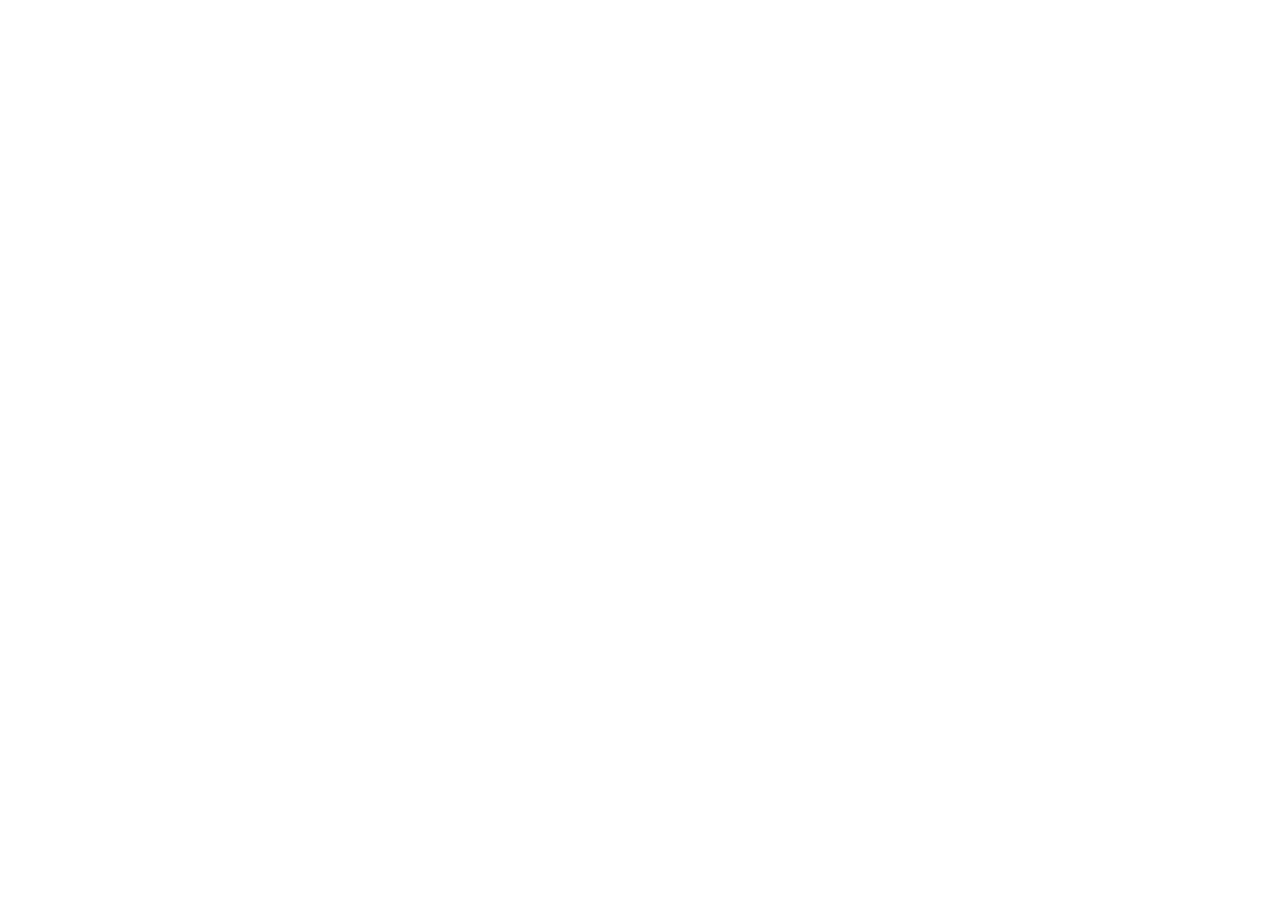
==== index.html @ ef992d6c "init source" ====
<!DOCTYPE html>
<html lang="en">
<head>
    <meta charset="UTF-8">
    <meta name="viewport" content="width=device-width, initial-scale=1.0">
    <title>BC 94 - Javascript - Capstone project</title>
</head>
<body>
    
</body>
</html>
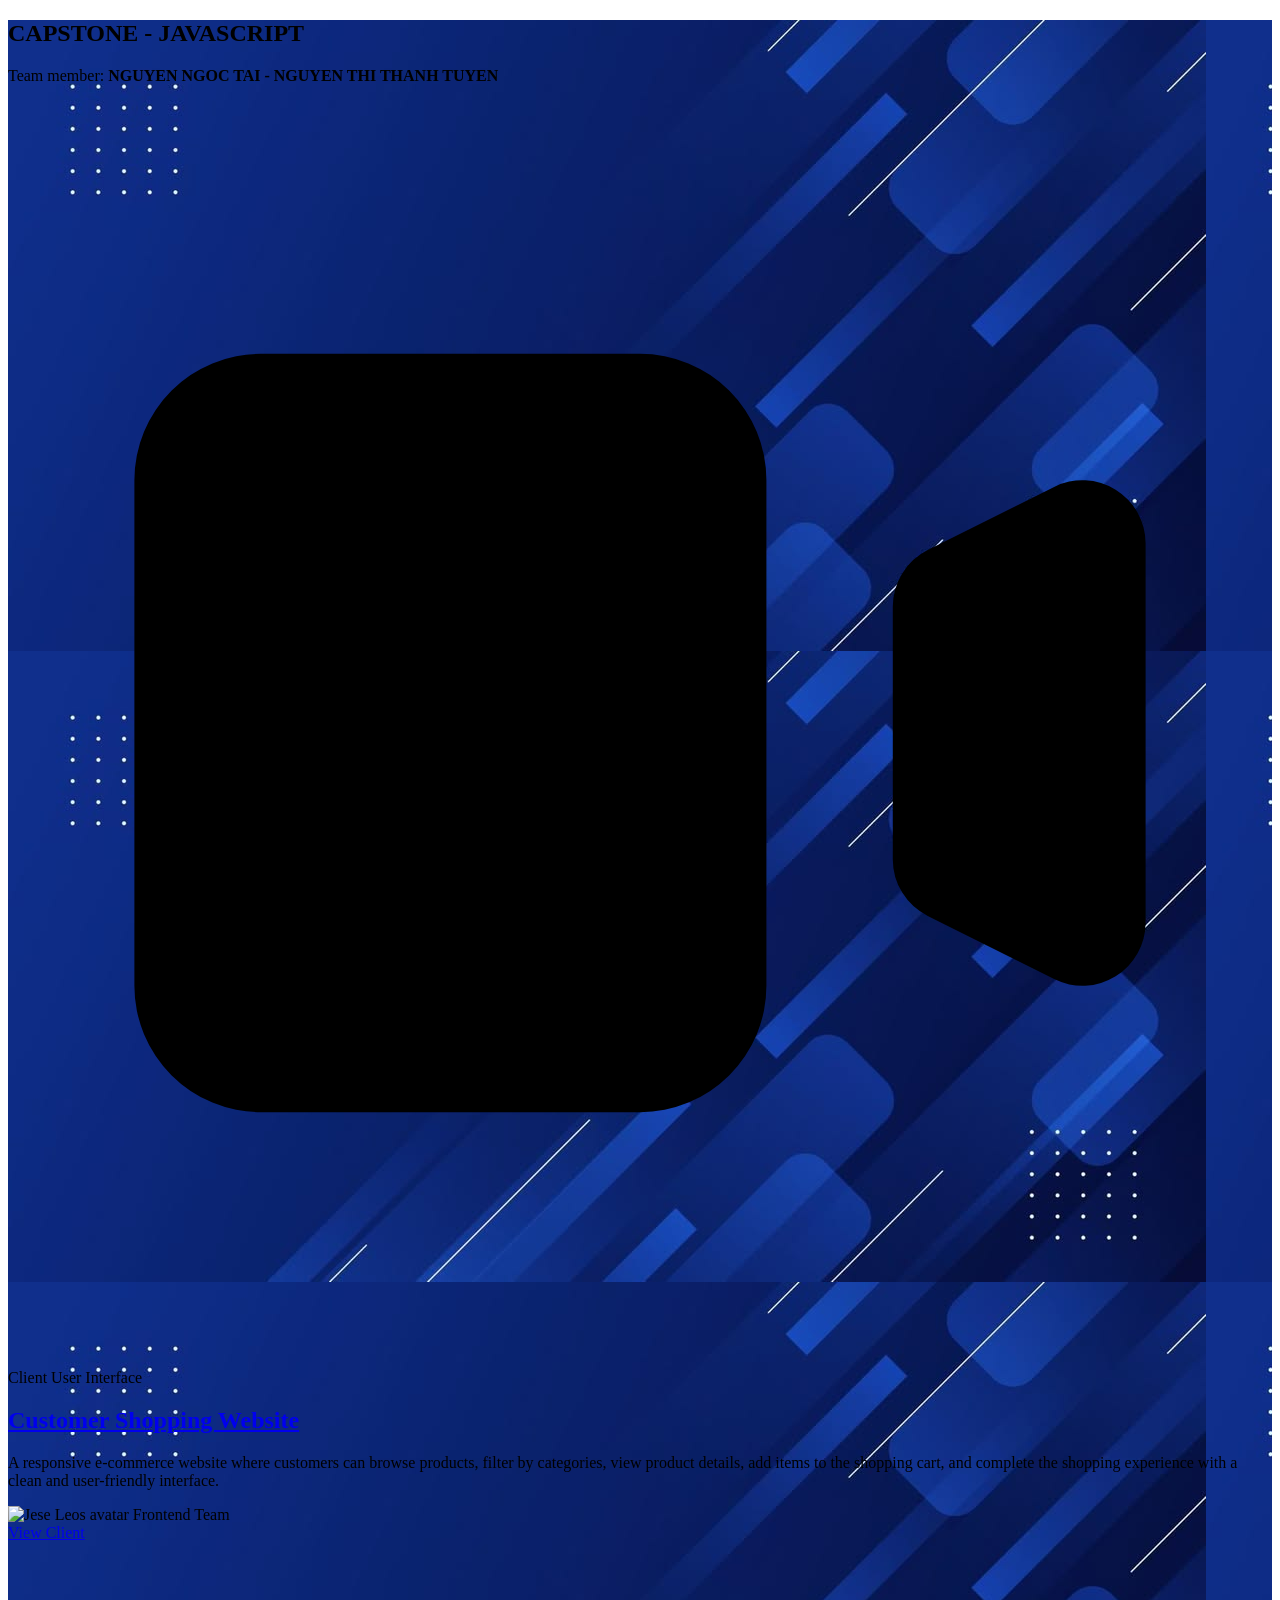
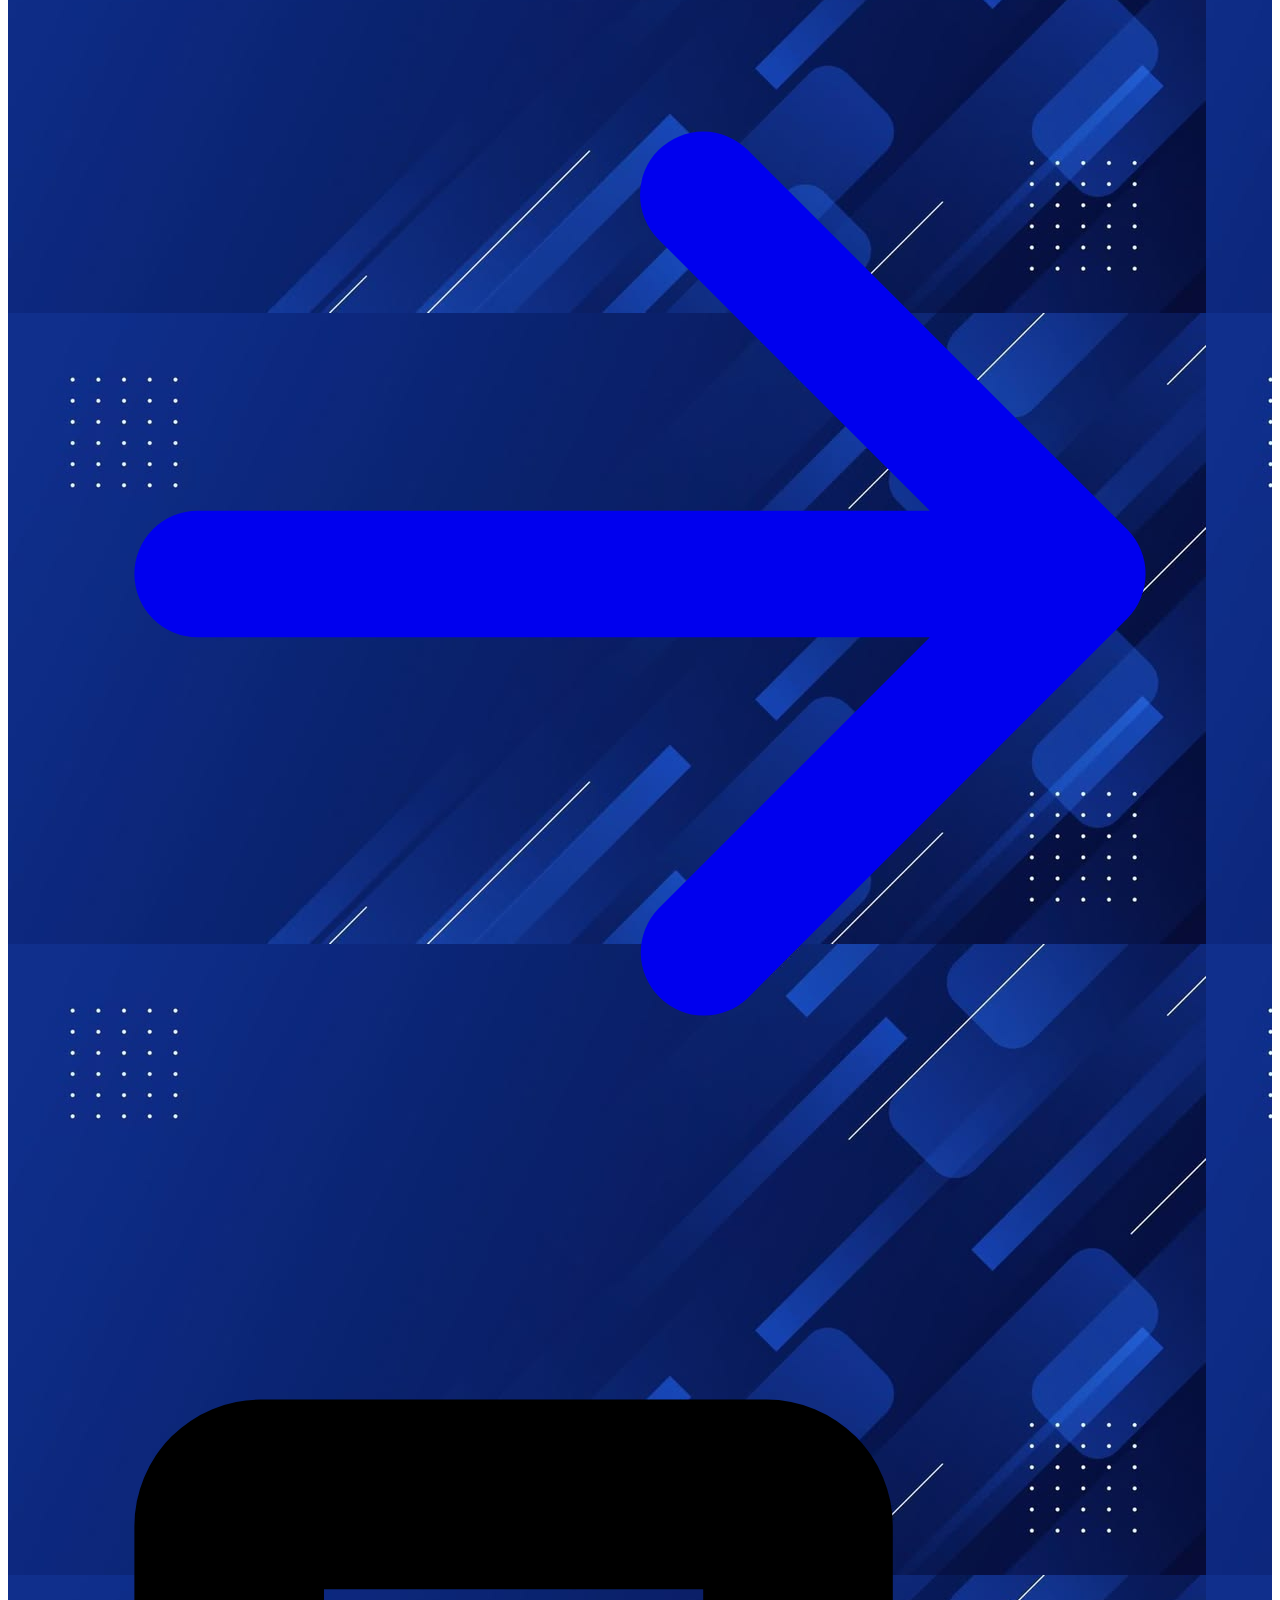
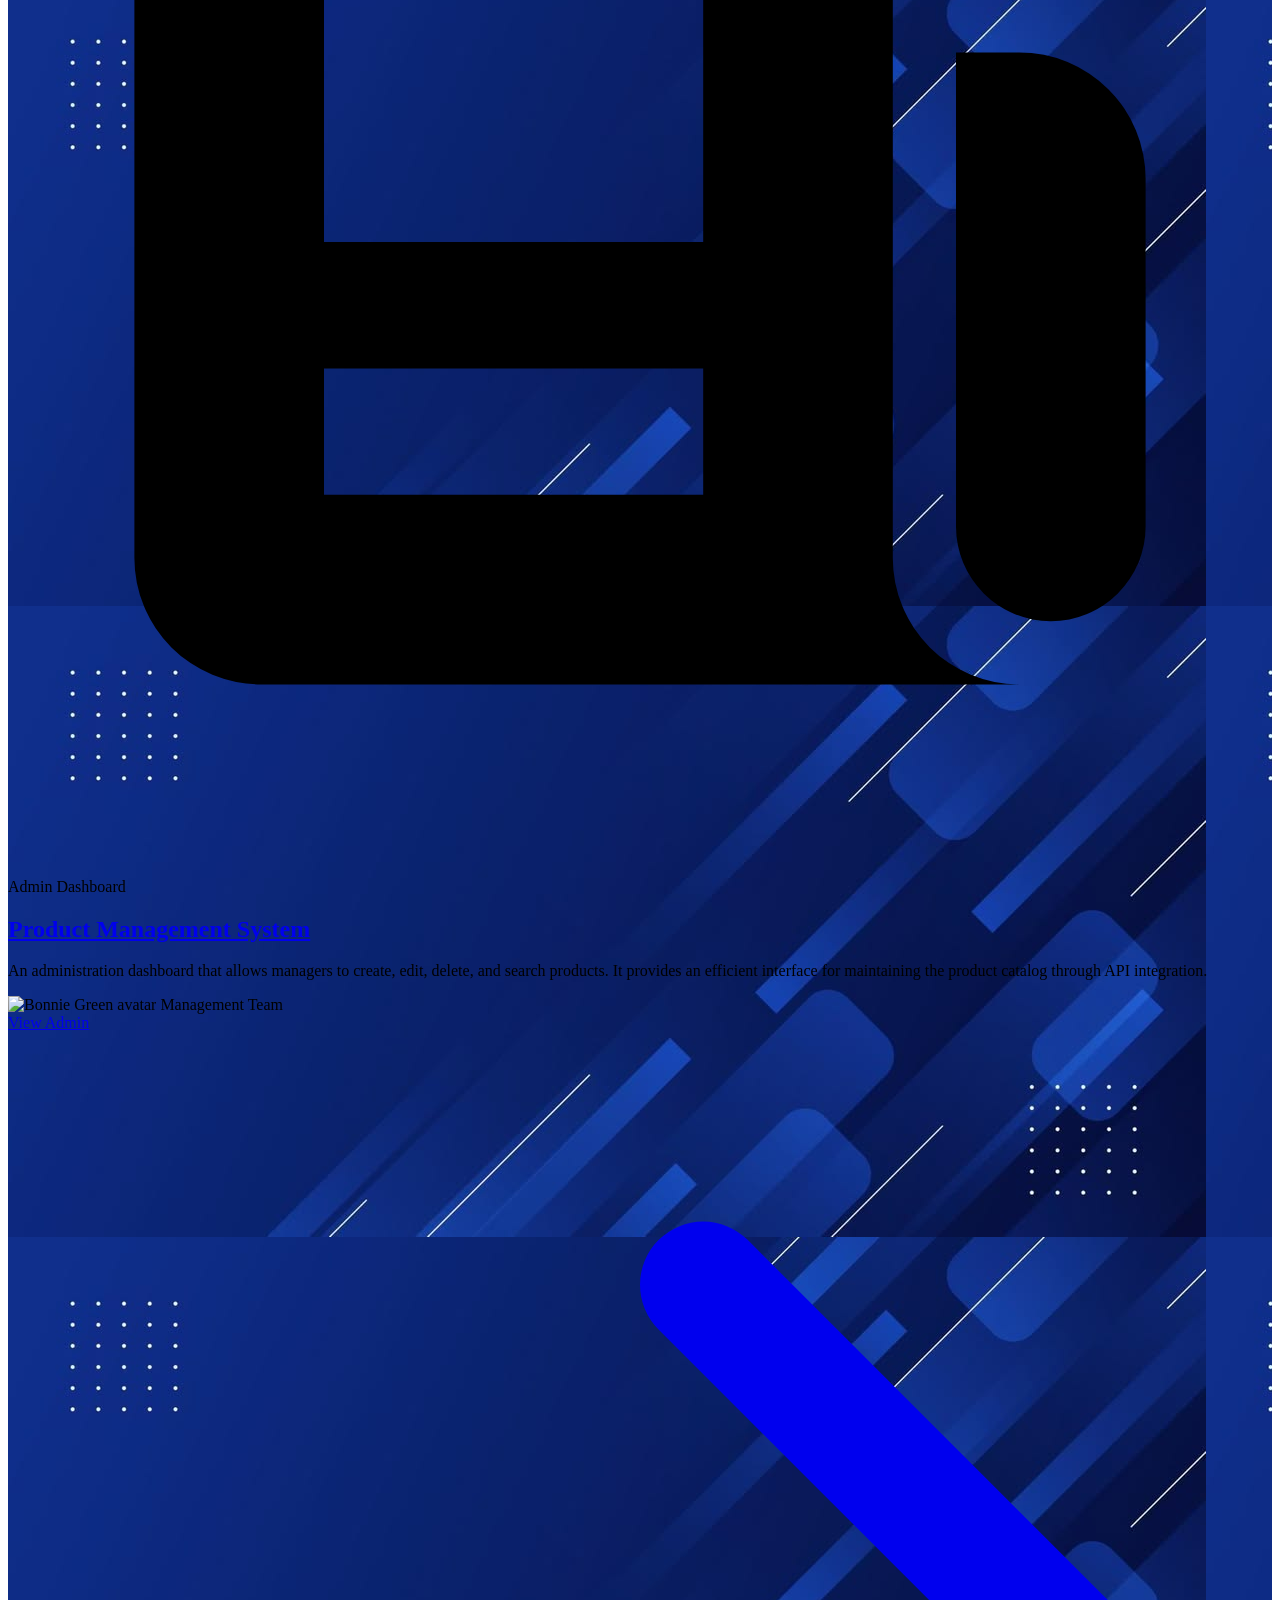
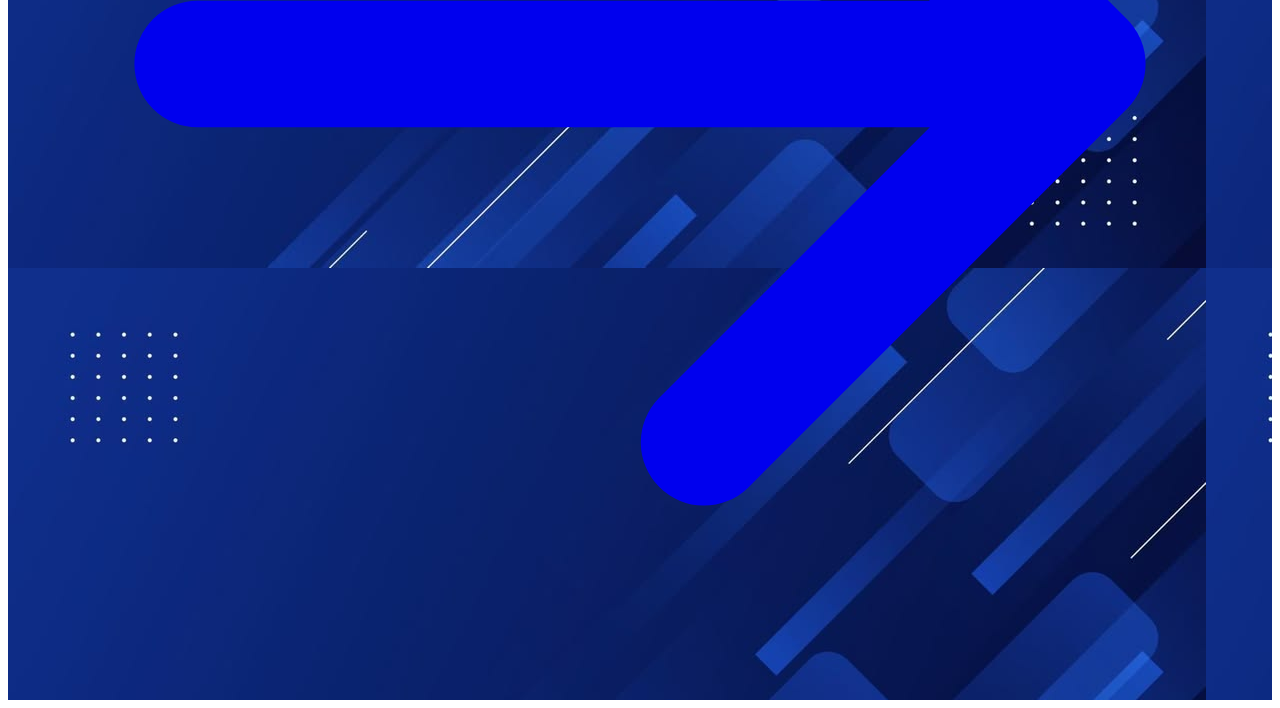
==== commit 65a54c68: "devTuyen update source 2" ====
--- a/index.html
+++ b/index.html
@@ -1,11 +1,246 @@
-<!DOCTYPE html>
+<!doctype html>
 <html lang="en">
-<head>
-    <meta charset="UTF-8">
-    <meta name="viewport" content="width=device-width, initial-scale=1.0">
+  <head>
+    <meta charset="UTF-8" />
+    <meta name="viewport" content="width=device-width, initial-scale=1.0" />
     <title>BC 94 - Javascript - Capstone project</title>
-</head>
-<body>
-    
-</body>
-</html>+
+    <!-- GOOGLE FONT -->
+    <link rel="preconnect" href="https://fonts.gstatic.com" />
+    <link
+      href="https://fonts.googleapis.com/css2?family=Nunito+Sans:wght@300;400;600;700&display=swap"
+      rel="stylesheet"
+    />
+
+    <!-- Font Awesome -->
+    <link
+      rel="stylesheet"
+      href="https://cdnjs.cloudflare.com/ajax/libs/font-awesome/7.0.1/css/all.min.css"
+      integrity="sha512-2SwdPD6INVrV/lHTZbO2nodKhrnDdJK9/kg2XD1r9uGqPo1cUbujc+IYdlYdEErWNu69gVcYgdxlmVmzTWnetw=="
+      crossorigin="anonymous"
+      referrerpolicy="no-referrer"
+    />
+
+    <!-- TailwindCSS     -->
+    <script src="https://cdn.tailwindcss.com"></script>
+    <script>
+      tailwind.config = {
+        darkMode: "class",
+        theme: {
+          extend: {
+            colors: {
+              primary: {
+                50: "#eff6ff",
+                100: "#dbeafe",
+                200: "#bfdbfe",
+                300: "#93c5fd",
+                400: "#60a5fa",
+                500: "#3b82f6",
+                600: "#2563eb",
+                700: "#1d4ed8",
+                800: "#1e40af",
+                900: "#1e3a8a",
+                950: "#172554",
+              },
+            },
+          },
+          fontFamily: {
+            body: [
+              "Inter",
+              "ui-sans-serif",
+              "system-ui",
+              "-apple-system",
+              "system-ui",
+              "Segoe UI",
+              "Roboto",
+              "Helvetica Neue",
+              "Arial",
+              "Noto Sans",
+              "sans-serif",
+              "Apple Color Emoji",
+              "Segoe UI Emoji",
+              "Segoe UI Symbol",
+              "Noto Color Emoji",
+            ],
+            sans: [
+              "Inter",
+              "ui-sans-serif",
+              "system-ui",
+              "-apple-system",
+              "system-ui",
+              "Segoe UI",
+              "Roboto",
+              "Helvetica Neue",
+              "Arial",
+              "Noto Sans",
+              "sans-serif",
+              "Apple Color Emoji",
+              "Segoe UI Emoji",
+              "Segoe UI Symbol",
+              "Noto Color Emoji",
+            ],
+          },
+        },
+      };
+    </script>
+
+    <!-- Flowbite -->
+    <link
+      href="https://cdn.jsdelivr.net/npm/flowbite@3.1.2/dist/flowbite.min.css"
+      rel="stylesheet"
+    />
+  </head>
+  <body>
+    <section
+      class="bg-white dark:bg-gray-900 bg-center bg-no-repeat bg-cover"
+      style="background-image: url(/img/bg.jpg)"
+    >
+      <div
+        class="py-8 px-4 mx-auto max-w-screen-xl lg:py-16 lg:px-6 h-max md:h-screen flex flex-col justify-start md:justify-center"
+      >
+        <div class="mx-auto max-w-screen-sm text-center lg:mb-16 mb-8">
+          <h1
+            class="mb-4 text-3xl lg:text-4xl tracking-tight font-extrabold text-gray-900 text-white"
+          >
+            CAPSTONE - JAVASCRIPT
+          </h1>
+          <p class="font-light text-gray-500 sm:text-xl text-gray-100">
+            Team member:
+            <strong class="text-white"
+              >NGUYEN NGOC TAI - NGUYEN THI THANH TUYEN</strong
+            >
+          </p>
+        </div>
+        <div class="grid gap-8 lg:grid-cols-2">
+          <article
+            class="p-6 bg-white rounded-lg border border-gray-200 shadow-md dark:bg-gray-800 dark:border-gray-700"
+          >
+            <div class="flex justify-between items-center mb-5 text-gray-500">
+              <span
+                class="bg-primary-100 text-primary-800 text-xs font-medium inline-flex items-center px-2.5 py-0.5 rounded dark:bg-primary-200 dark:text-primary-800"
+              >
+                <svg
+                  class="mr-1 w-3 h-3"
+                  fill="currentColor"
+                  viewBox="0 0 20 20"
+                  xmlns="http://www.w3.org/2000/svg"
+                >
+                  <path
+                    d="M2 6a2 2 0 012-2h6a2 2 0 012 2v8a2 2 0 01-2 2H4a2 2 0 01-2-2V6zM14.553 7.106A1 1 0 0014 8v4a1 1 0 00.553.894l2 1A1 1 0 0018 13V7a1 1 0 00-1.447-.894l-2 1z"
+                  ></path>
+                </svg>
+                Client
+              </span>
+              <span class="text-sm">User Interface</span>
+            </div>
+            <h2
+              class="mb-2 text-2xl font-bold tracking-tight text-gray-900 dark:text-white"
+            >
+              <a href="/client">Customer Shopping Website</a>
+            </h2>
+            <p class="mb-5 font-light text-gray-500 dark:text-gray-400">
+              A responsive e-commerce website where customers can browse
+              products, filter by categories, view product details, add items to
+              the shopping cart, and complete the shopping experience with a
+              clean and user-friendly interface.
+            </p>
+            <div class="flex justify-between items-center">
+              <div class="flex items-center space-x-4">
+                <img
+                  class="w-7 h-7 rounded-full"
+                  src="https://flowbite.s3.amazonaws.com/blocks/marketing-ui/avatars/jese-leos.png"
+                  alt="Jese Leos avatar"
+                />
+                <span class="font-medium dark:text-white"> Frontend Team </span>
+              </div>
+              <a
+                href="/client"
+                class="inline-flex items-center font-medium text-primary-600 dark:text-primary-500 hover:underline"
+              >
+                View Client
+                <svg
+                  class="ml-2 w-4 h-4"
+                  fill="currentColor"
+                  viewBox="0 0 20 20"
+                  xmlns="http://www.w3.org/2000/svg"
+                >
+                  <path
+                    fill-rule="evenodd"
+                    d="M10.293 3.293a1 1 0 011.414 0l6 6a1 1 0 010 1.414l-6 6a1 1 0 01-1.414-1.414L14.586 11H3a1 1 0 110-2h11.586l-4.293-4.293a1 1 0 010-1.414z"
+                    clip-rule="evenodd"
+                  ></path>
+                </svg>
+              </a>
+            </div>
+          </article>
+          <article
+            class="p-6 bg-white rounded-lg border border-gray-200 shadow-md dark:bg-gray-800 dark:border-gray-700"
+          >
+            <div class="flex justify-between items-center mb-5 text-gray-500">
+              <span
+                class="bg-primary-100 text-primary-800 text-xs font-medium inline-flex items-center px-2.5 py-0.5 rounded dark:bg-primary-200 dark:text-primary-800"
+              >
+                <svg
+                  class="mr-1 w-3 h-3"
+                  fill="currentColor"
+                  viewBox="0 0 20 20"
+                  xmlns="http://www.w3.org/2000/svg"
+                >
+                  <path
+                    fill-rule="evenodd"
+                    d="M2 5a2 2 0 012-2h8a2 2 0 012 2v10a2 2 0 002 2H4a2 2 0 01-2-2V5zm3 1h6v4H5V6zm6 6H5v2h6v-2z"
+                    clip-rule="evenodd"
+                  ></path>
+                  <path d="M15 7h1a2 2 0 012 2v5.5a1.5 1.5 0 01-3 0V7z"></path>
+                </svg>
+                Admin
+              </span>
+              <span class="text-sm">Dashboard</span>
+            </div>
+            <h2
+              class="mb-2 text-2xl font-bold tracking-tight text-gray-900 dark:text-white"
+            >
+              <a href="/admin/app/views">Product Management System</a>
+            </h2>
+            <p class="mb-5 font-light text-gray-500 dark:text-gray-400">
+              An administration dashboard that allows managers to create, edit,
+              delete, and search products. It provides an efficient interface
+              for maintaining the product catalog through API integration.
+            </p>
+            <div class="flex justify-between items-center">
+              <div class="flex items-center space-x-4">
+                <img
+                  class="w-7 h-7 rounded-full"
+                  src="https://flowbite.s3.amazonaws.com/blocks/marketing-ui/avatars/bonnie-green.png"
+                  alt="Bonnie Green avatar"
+                />
+                <span class="font-medium dark:text-white">
+                  Management Team
+                </span>
+              </div>
+              <a
+                href="/admin/app/views"
+                class="inline-flex items-center font-medium text-primary-600 dark:text-primary-500 hover:underline"
+              >
+                View Admin
+                <svg
+                  class="ml-2 w-4 h-4"
+                  fill="currentColor"
+                  viewBox="0 0 20 20"
+                  xmlns="http://www.w3.org/2000/svg"
+                >
+                  <path
+                    fill-rule="evenodd"
+                    d="M10.293 3.293a1 1 0 011.414 0l6 6a1 1 0 010 1.414l-6 6a1 1 0 01-1.414-1.414L14.586 11H3a1 1 0 110-2h11.586l-4.293-4.293a1 1 0 010-1.414z"
+                    clip-rule="evenodd"
+                  ></path>
+                </svg>
+              </a>
+            </div>
+          </article>
+        </div>
+      </div>
+    </section>
+    <script src="https://cdn.jsdelivr.net/npm/flowbite@3.1.2/dist/flowbite.min.js"></script>
+  </body>
+</html>
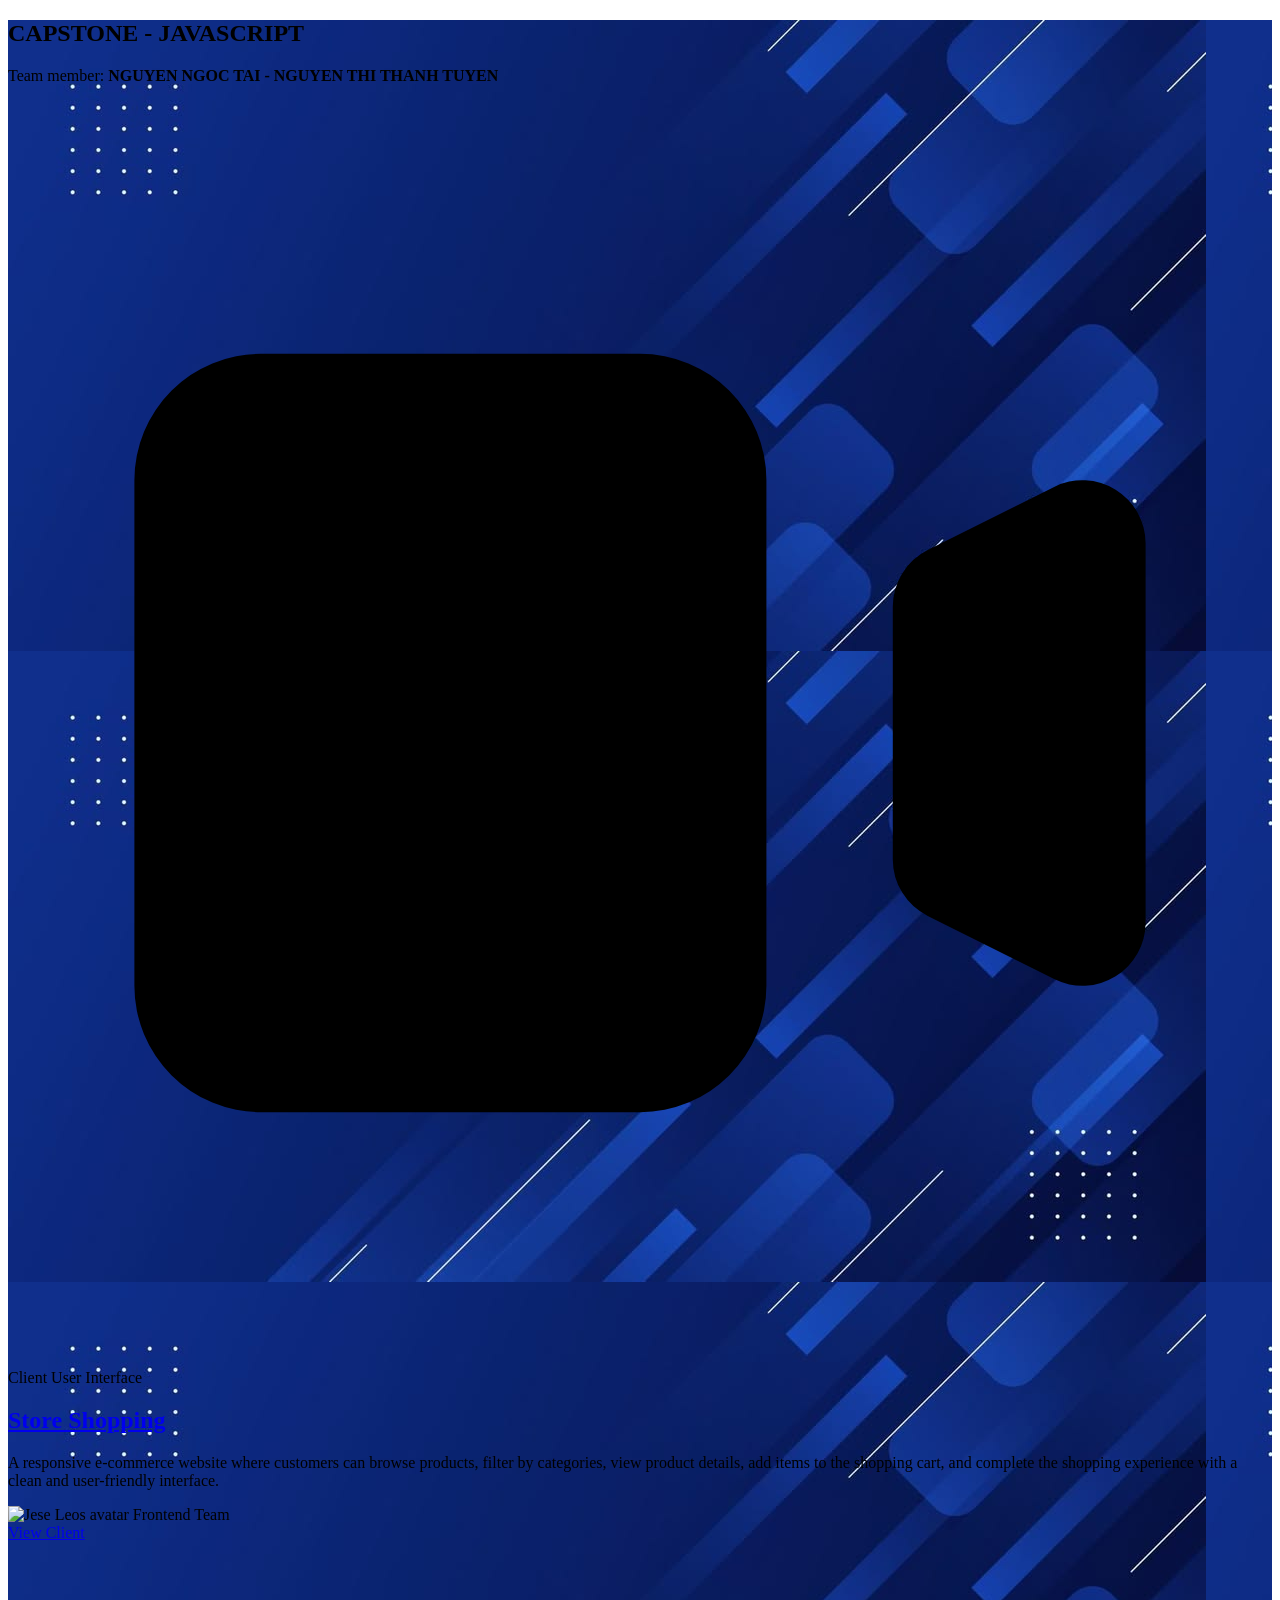
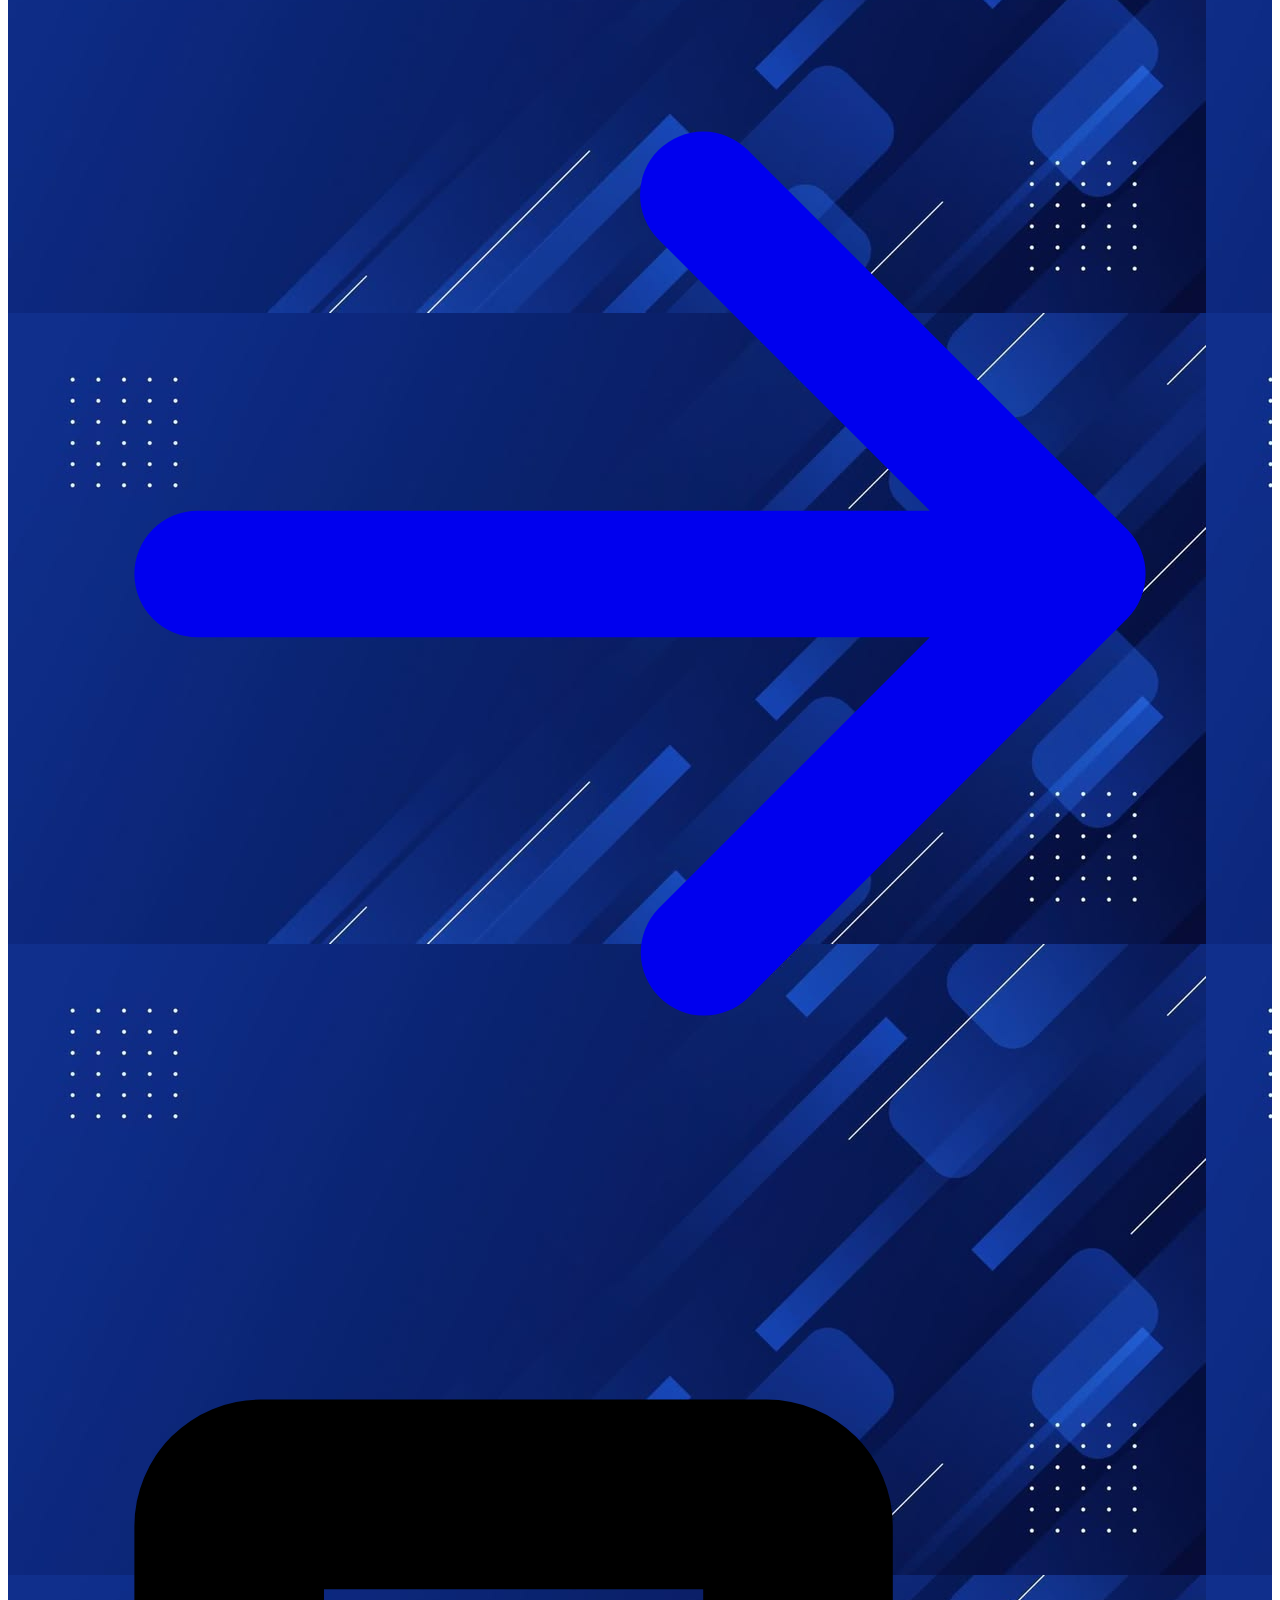
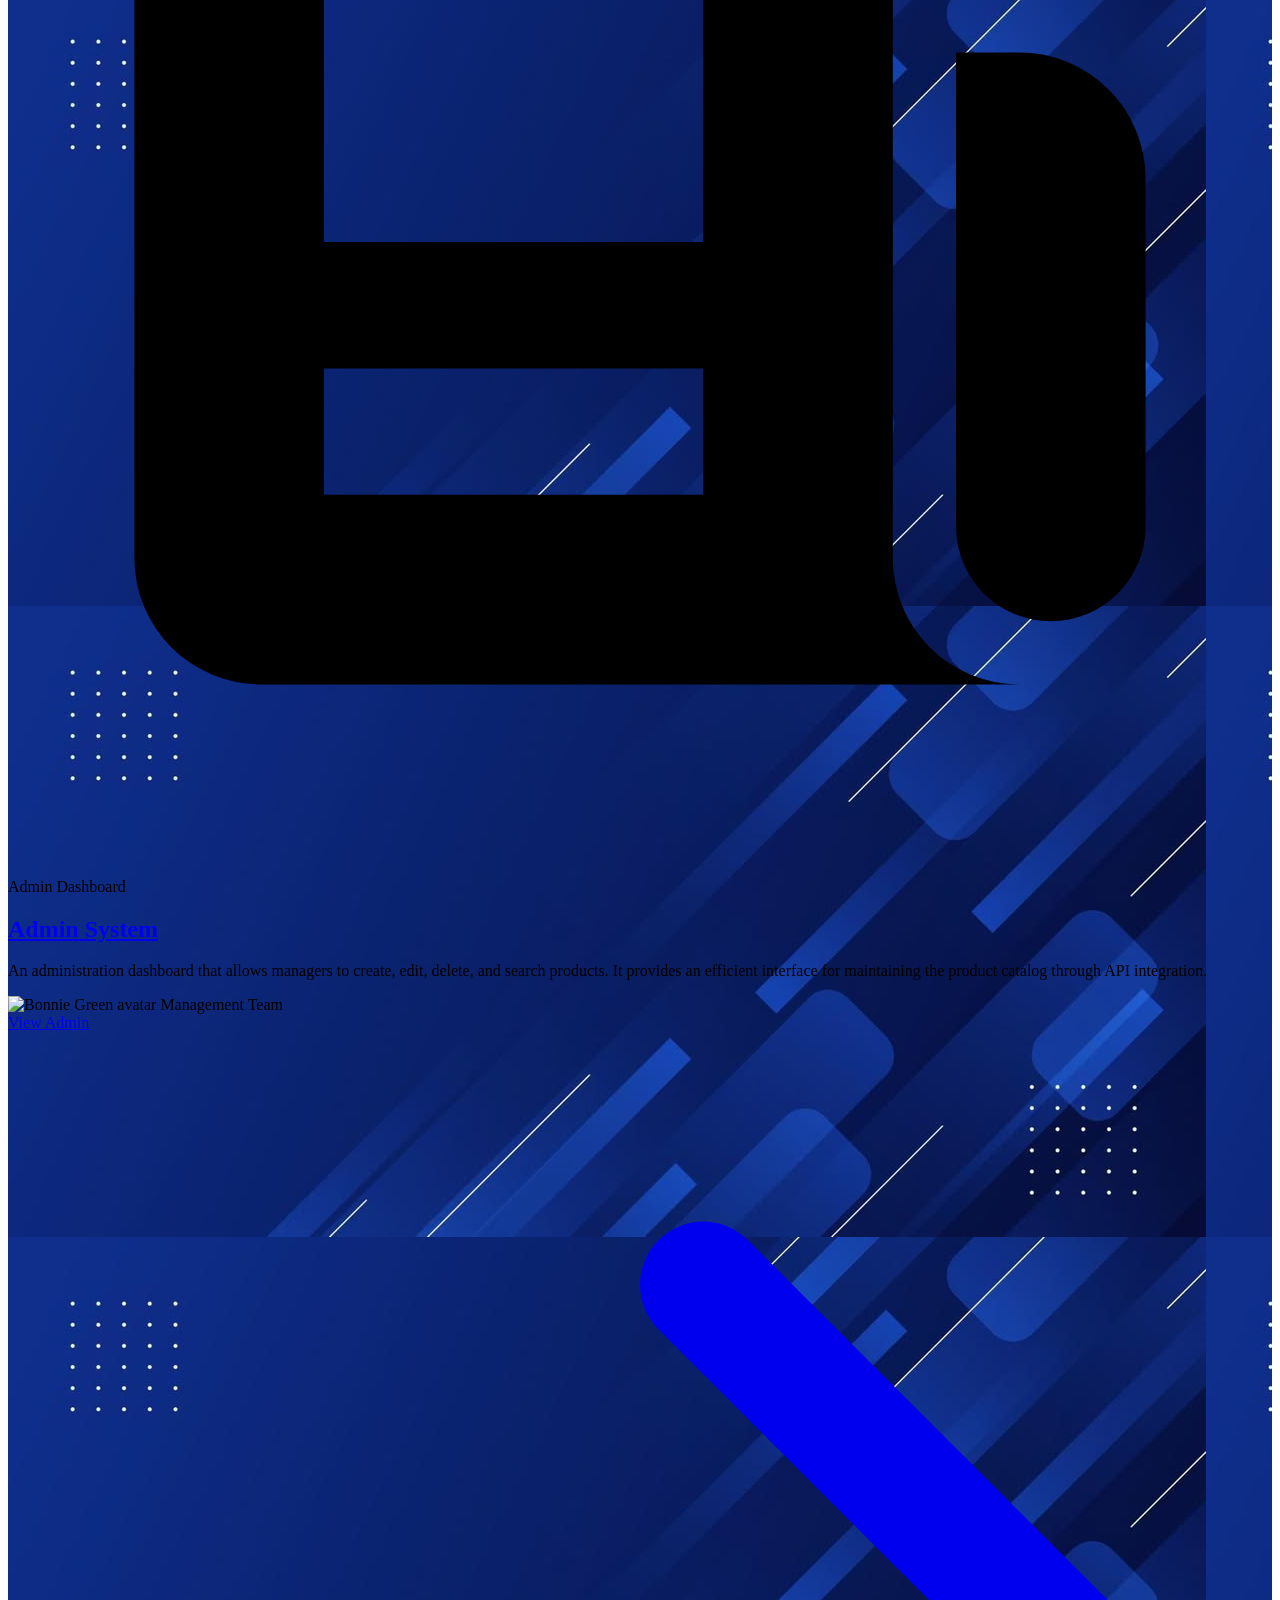
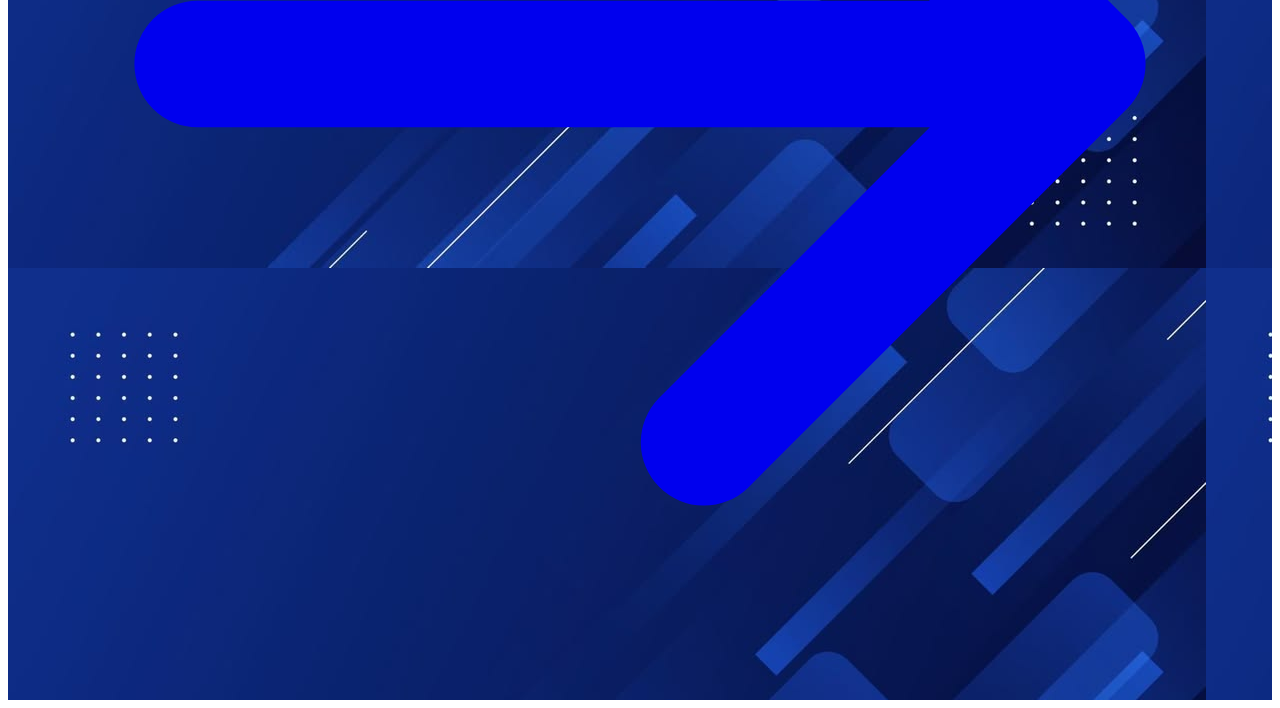
==== commit fe7ce5e4: "devTuyen update source 3" ====
--- a/index.html
+++ b/index.html
@@ -136,7 +136,7 @@
             <h2
               class="mb-2 text-2xl font-bold tracking-tight text-gray-900 dark:text-white"
             >
-              <a href="/client">Customer Shopping Website</a>
+              <a href="/client">Store Shopping</a>
             </h2>
             <p class="mb-5 font-light text-gray-500 dark:text-gray-400">
               A responsive e-commerce website where customers can browse
@@ -200,7 +200,7 @@
             <h2
               class="mb-2 text-2xl font-bold tracking-tight text-gray-900 dark:text-white"
             >
-              <a href="/admin/app/views">Product Management System</a>
+              <a href="/admin/app/views">Admin System</a>
             </h2>
             <p class="mb-5 font-light text-gray-500 dark:text-gray-400">
               An administration dashboard that allows managers to create, edit,
